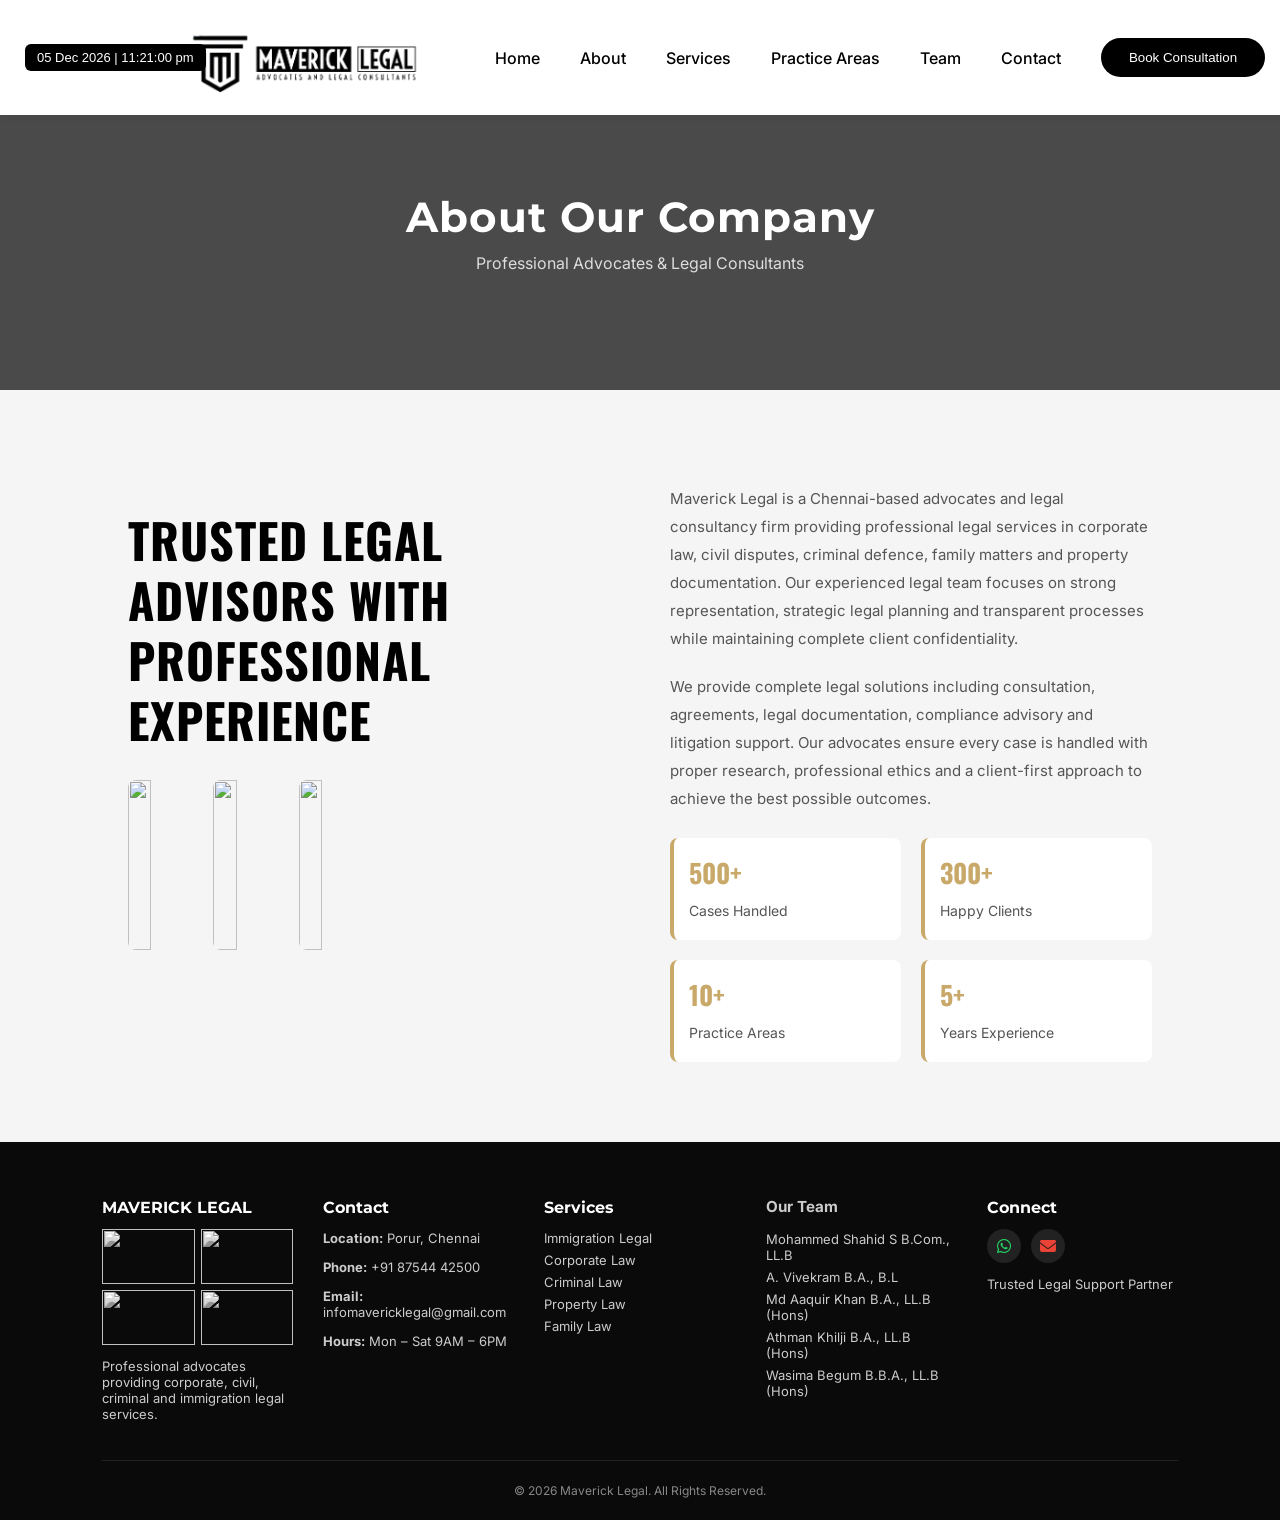
==== about.html @ 34545ffa "Add files via upload" ====
<!DOCTYPE html>
<html>

<head>

<title>About Maverick Legal</title>

<link rel="stylesheet" href="style.css">
<link rel="stylesheet" href="about.css">
<link href="https://fonts.googleapis.com/css2?family=Inter:wght@300;400;600&family=Oswald:wght@500&display=swap" rel="stylesheet">
<link href="https://fonts.googleapis.com/css2?family=Montserrat:wght@600;700&family=Open+Sans&display=swap" rel="stylesheet">
<link rel="stylesheet"
href="https://cdnjs.cloudflare.com/ajax/libs/font-awesome/6.5.0/css/all.min.css">
</head>
<meta name="viewport" content="width=device-width,initial-scale=1">

</head>

<body>


<!-- NAVBAR -->

<nav class="nav">
    <div id="dateTime"></div>
<div class="logo">

<img src="img/Maverick_legal-removebg-preview.png" alt="Maverick Legal Logo">



</div>

<ul class="menu" id="menu">

<li><a href="index.html">Home</a></li>
<li><a href="about.html">About</a></li>
<li><a href="service.html">Services</a></li>
<li><a href="practice.html">Practice Areas</a></li>
<li><a href="team.html">Team</a></li>
<li><a href="contect.html">Contact</a></li>
</ul>

<div class="menuIcon" id="menuIcon" onclick="toggleMenu()">
☰
</div>

<button class="btn" onclick="openPopup()">
Book Consultation
</button>

</nav>



<!-- HEADER -->

<section class="aboutHeader">

<div class="headerContent">

<h1>About Our Company</h1>

<p>
Professional Advocates & Legal Consultants
</p>

</div>

</section>



<!-- ABOUT -->

<section class="about">

<div class="aboutContainer">


<div class="aboutLeft">

<h1>
TRUSTED LEGAL <br>
ADVISORS WITH <br>
PROFESSIONAL <br>
EXPERIENCE
</h1>


<div class="aboutImages">

<img src="https://images.unsplash.com/photo-1589994965851-a8f479c573a9">

<img src="https://images.unsplash.com/photo-1450101499163-c8848c66ca85">

<img src="https://images.unsplash.com/photo-1505664194779-8beaceb93744">

</div>

</div>



<div class="aboutRight">

<p>

Maverick Legal is a Chennai-based advocates and legal consultancy
firm providing professional legal services in corporate law,
civil disputes, criminal defence, family matters and property
documentation. Our experienced legal team focuses on strong
representation, strategic legal planning and transparent
processes while maintaining complete client confidentiality.

</p>

<p>

We provide complete legal solutions including consultation,
agreements, legal documentation, compliance advisory and
litigation support. Our advocates ensure every case is handled
with proper research, professional ethics and a client-first
approach to achieve the best possible outcomes.

</p>


<div class="aboutNumbers">

<div class="numBox">
<h2>500+</h2>
<p>Cases Handled</p>
</div>

<div class="numBox">
<h2>300+</h2>
<p>Happy Clients</p>
</div>

<div class="numBox">
<h2>10+</h2>
<p>Practice Areas</p>
</div>

<div class="numBox">
<h2>5+</h2>
<p>Years Experience</p>
</div>

</div>

</div>


</div>

</section>



<footer class="footer">

<div class="footerGrid">

<div class="footerBox">

<h3>MAVERICK LEGAL</h3>

<div class="footerImages">

<img src="https://images.unsplash.com/photo-1589829545856-d10d557cf95f">

<img src="https://images.unsplash.com/photo-1450101499163-c8848c66ca85">

<img src="https://images.unsplash.com/photo-1505664194779-8beaceb93744">

<img src="https://images.unsplash.com/photo-1521791136064-7986c2920216">

</div>

<p>

Professional advocates providing corporate,
civil, criminal and immigration legal services.

</p>

</div>



<div class="footerBox">

<h3>Contact</h3>

<p><b>Location:</b> Porur, Chennai</p>

<p><b>Phone:</b> +91 87544 42500</p>

<p><b>Email:</b> infomavericklegal@gmail.com</p>

<p><b>Hours:</b> Mon – Sat 9AM – 6PM</p>

</div>



<div class="footerBox">

<h3>Services</h3>

<ul>

<li>Immigration Legal</li>
<li>Corporate Law</li>
<li>Criminal Law</li>
<li>Property Law</li>
<li>Family Law</li>

</ul>

</div>



<div class="footerBox1">

<h3>Our Team</h3>

<ul>

<li>Mohammed Shahid S B.Com., LL.B</li>
<li>A. Vivekram B.A., B.L</li>
<li>Md Aaquir Khan B.A., LL.B (Hons)</li>
<li>Athman Khilji B.A., LL.B (Hons)</li>
<li>Wasima Begum B.B.A., LL.B (Hons)</li>
</ul>

</div>



<div class="footerBox">

<h3>Connect</h3>
<div class="social">

<a href="https://wa.me/9187544 42500" target="_blank" class="circle whatsapp">
  <i class="fa-brands fa-whatsapp"></i>
</a>

<!-- Gmail -->
<a href="mailto:infomavericklegal@gmail.com" class="circle gmail">
  <i class="fa-solid fa-envelope"></i>
</a>

</div>

<p class="tag">

Trusted Legal Support Partner

</p>

</div>


</div>


<div class="footerBottom">

<p>
© 2026 Maverick Legal. All Rights Reserved.
</p>

</div>

</footer>

<script>

function toggleMenu(){

let menu=document.getElementById("menu");

let icon=document.getElementById("menuIcon");

menu.classList.toggle("active");

if(menu.classList.contains("active")){

icon.innerHTML="✕";

}
else{

icon.innerHTML="☰";

}

}
/* POPUP */

function openPopup(){

document.getElementById("popup").style.display="flex";

}

function closePopup(){

document.getElementById("popup").style.display="none";

}


/* BOOKING WHATSAPP */

function sendBooking(){

let name=document.getElementById("name").value;

let email=document.getElementById("email").value;

let phone=document.getElementById("phone").value;

let date=document.getElementById("date").value;

let time=document.getElementById("time").value;

let service=document.getElementById("service").value;

let message=document.getElementById("message").value;

let text=
"Consultation Booking%0A%0A"+
"Name: "+name+
"%0AEmail: "+email+
"%0APhone: "+phone+
"%0AAppointment Date: "+date+
"%0ATime: "+time+
"%0AService: "+service+
"%0AMessage: "+message;

window.open("https://wa.me/9199626877940?text="+text);

}
</script>
<script>
function sendBooking() {

    const params = {
        name: document.getElementById("name").value,
        email: document.getElementById("email").value,
        phone: document.getElementById("phone").value,
        date: document.getElementById("date").value,
        time: document.getElementById("time").value,
        service: document.getElementById("service").value,
        message: document.getElementById("message").value
    };

    if (!params.name || !params.phone) {
        alert("Please fill required fields");
        return;
    }

    emailjs.send("service_65q80qf", "template_wnsj0vs", params)
    .then(function(response) {
        alert("✅ Appointment Booked Successfully!");
        document.getElementById("bookingForm").reset();
    }, function(error) {
        alert("❌ Failed to send. Try again.");
        console.log(error);
    });
}
</script>
<script>
function updateTime() {
  const now = new Date();

  const options = { 
    day: '2-digit', 
    month: 'short', 
    year: 'numeric'
  };

  const date = now.toLocaleDateString('en-IN', options);

  const time = now.toLocaleTimeString('en-IN', {
    hour: '2-digit',
    minute: '2-digit',
    second: '2-digit'
  });

  document.getElementById("dateTime").innerHTML = date + " | " + time;
}

setInterval(updateTime, 1000);
updateTime();
</script>
<div class="popup" id="popup">

<div class="popupContent">

<span class="closeBtn" onclick="closePopup()">✕</span>

<h2>Book Consultation</h2>

<form id="bookingForm">

<input type="text" placeholder="Full Name" required>

<input type="email" placeholder="Email Address">

<input type="text" placeholder="Phone Number" required>

<label>Appointment Date</label>

<input type="date">

<label>Appointment Time</label>

<input type="time">

<select>

<option>Select Legal Service</option>

<option>Immigration Legal</option>

<option>Corporate Law</option>

<option>Criminal Law</option>

<option>Property Law</option>

<option>Family Law</option>

</select>

<textarea placeholder="Describe your legal requirement"></textarea>

<button type="button" class="bookBtn" onclick="sendBooking()">
Confirm Appointment
</button>

</form>

</div>

</div>
</body>

</html>
---- style.css ----
body{
margin:0;
font-family:'Open Sans',sans-serif;
background:#f7f7f7;
padding-top:90px; 
}

/* NAVBAR */

.nav{
  display:flex;
  justify-content:space-between;
  align-items:center;
  padding:20px 70px;
  background:white;
  box-shadow:0px 2px 10px rgba(0,0,0,0.05);

  position:fixed;   /* 🔥 important */
  top:0;
  left:0;
  width:100%;
  z-index:1000;
}

#dateTime{
  position: fixed;
  top: px;
  left: 25px;
  background: black;
  color: #fff;
  padding: 6px 12px;
  border-radius: 6px;
  font-size: 13px;
  font-family: 'Poppins', sans-serif;
  z-index: 2000;
}
/* 📱 MOBILE VIEW */
@media (max-width:768px){
  #dateTime{
    display: none;
  }
}
.logo{
display:flex;
align-items:center;
gap:10px;
font-weight:600;
font-size:18px;
}

.logo img{
height:300px;
width:auto;
min-width:120px;   /* force size */
object-fit:contain;
}

.nav{
  height:75px;
  display:flex;
  align-items:center;
  justify-content:center;
  gap:20px;
}

.menu{
  display:flex;
  list-style:none;
  margin:0;
  padding:0;
}

.menu li{
margin:0 20px;
cursor:pointer;
transition:.3s;
}

.menu a{
text-decoration:none;
color:black;
font-weight:500;
}

.menu li:hover{
color:#C8A96A;
transform:translateY(-2px);
}

/* BUTTON */

.btn{
background:black;
color:white;
border:none;
padding:12px 28px;
border-radius:30px;
cursor:pointer;
transition:.4s;
}

.btn:hover{
background:#C8A96A;
transform:scale(1.05);
}

/* MENU ICON */

.menuIcon{
display:none;
font-size:30px;
cursor:pointer;
}

/* HOME */

.home{
display:flex;
align-items:center;
justify-content:space-between;
padding:90px;
position:relative;
}

.watermark{
position:absolute;
font-size:120px;
font-family:Montserrat;
color:rgba(0,0,0,0.04);
top:120px;
left:80px;
font-weight:bold;
pointer-events:none;
}

.homeText{
width:45%;
z-index:1;
}

.homeText h1{
font-size:55px;
font-family:Montserrat;
margin:0;
}

.homeText p{
color:#555;
line-height:28px;
margin-top:15px;
}

.buttons{
margin-top:35px;
}

.dark{
background:black;
color:white;
border:none;
padding:15px 35px;
border-radius:30px;
margin-right:15px;
cursor:pointer;
transition:.4s;
}

.dark:hover{
background:#C8A96A;
transform:translateY(-3px);
}

.light{
background:white;
border:1px solid black;
padding:15px 35px;
border-radius:30px;
cursor:pointer;
transition:.4s;
}

.light:hover{
background:black;
color:white;
transform:translateY(-3px);
}

/* HOME IMAGES */

.homeImages{
width:45%;
display:flex;
gap:25px;
z-index:1;
}

.homeImages img{
width:32%;
height:320px;
object-fit:cover;
border-radius:12px;
box-shadow:0px 15px 35px rgba(0,0,0,0.15);
transition:.5s;
}

.homeImages img:hover{
transform:translateY(-10px) scale(1.05);
}
/* MOBILE VIEW */
@media (max-width:768px){

.home{
flex-direction:column;
padding:40px 20px;
text-align:center;
}

.watermark{
font-size:60px;
top:80px;
left:20px;
}

.homeText{
width:100%;
}

.homeText h1{
font-size:32px;
}

.homeText p{
font-size:15px;
line-height:24px;
}

.buttons{
display:flex;
flex-direction:column;
gap:15px;
align-items:center;
}

.dark{
width:200px;
padding:12px;
margin-right:0;
}

.light{
width:200px;
padding:12px;
}

/* IMAGES MOBILE */

.homeImages{
width:100%;
margin-top:30px;
justify-content:center;
}

.homeImages img{
width:30%;
height:180px;
}

}

/* SMALL MOBILE */

@media (max-width:480px){

.homeText h1{
font-size:26px;
}

.watermark{
font-size:40px;
top:60px;
}

.homeImages{
flex-direction:column;
align-items:center;
}

.homeImages img{
width:90%;
height:200px;
}

.dark,.light{
width:90%;
}

}
@media (max-width:768px){

.homeImages img{
width:28%;      /* reduced from 32% */
height:160px;  /* reduced from 320px */
}

}

@media (max-width:480px){

.homeImages img{
width:60%;      /* reduced from 90% */
height:150px;
}

}
/* PRACTICE STRIP */

.practiceStrip{
background:#f5f5f5;
display:flex;
justify-content:center;
gap:15px;
padding:20px;
}

.stripBox{
background:white;
display:flex;
align-items:center;
gap:15px;
padding:15px 22px;
width:240px;
border:1px solid #ddd;
transition:.4s;
cursor:pointer;
}

.stripBox h4{
margin:0;
font-size:15px;
font-family:Montserrat;
}

.stripBox p{
margin:0;
font-size:12px;
color:#666;
}

.icon{
width:45px;
height:45px;
border:1px solid black;
display:flex;
align-items:center;
justify-content:center;
transition:.3s;
}

.icon svg{
stroke:black;
}

.stripBox:hover{
background:rgb(0, 0, 0);
color:rgb(255, 255, 255);
}

.stripBox:hover p{
color:#929191;
}

.stripBox:hover .icon{
border:1px solid white;
}

.stripBox:hover .icon svg{
stroke:white;
}

.active{
background:black;
color:rgb(0, 0, 0);
}
/* TABLET */
@media (max-width:768px){

.practiceStrip{
flex-wrap:wrap;
padding:15px;
gap:10px;
}

.stripBox{
width:45%;
padding:12px;
}

.icon{
width:40px;
height:40px;
}

.stripBox h4{
font-size:14px;
}

.stripBox p{
font-size:11px;
}

}

/* MOBILE */
@media (max-width:480px){

.practiceStrip{
flex-direction:column;
align-items:center;
padding:15px 10px;
}

.stripBox{
width:95%;
padding:12px 15px;
}

.icon{
width:38px;
height:38px;
}

.stripBox h4{
font-size:13px;
}

.stripBox p{
font-size:11px;
}

}
/* ABOUT */
.about{
padding:90px 10%;
background:#ffffff;
color:rgb(0, 0, 0);
}

.aboutContainer{
display:flex;
align-items:center;
gap:60px;
}

/* Images */

.aboutImages{
width:50%;
display:grid;
grid-template-columns:repeat(2,1fr);
gap:15px;
}

.aboutImages img{
width:100%;
height:170px;
object-fit:cover;
border-radius:12px;
transition:.4s;
}

.img1{
grid-column:span 2;
height:260px;
}

.aboutImages img:hover{
transform:scale(1.05);
}

/* Content */

.aboutContent{
width:50%;
}

.aboutContent h2{
font-size:42px;
font-family:'Playfair Display',serif;
margin-bottom:15px;
}

.aboutContent span{
color:#635843;
}

.aboutContent p{
font-family:Poppins;
color:#4b4949;
line-height:28px;
font-size:15px;
margin-bottom:15px;
}

/* Features */

.aboutFeatures{
display:grid;
grid-template-columns:repeat(2,1fr);
gap:12px;
margin:25px 0;
}

.feature{
background:rgba(255,255,255,0.05);
padding:12px;
border-radius:8px;
font-family:Poppins;
font-size:14px;
border-left:3px solid #656464;
}

/* Stats */

.aboutStats{
display:flex;
gap:25px;
margin:25px 0;
}

.statBox h3{
margin:0;
color:#000000;
font-size:26px;
font-family:Playfair Display;
}

.statBox p{
margin:0;
font-size:13px;
color:#838282;
font-family:Poppins;
}

/* Button */

.aboutBtn{
display:inline-block;
margin-top:10px;
padding:12px 28px;
background:#000000;
color:rgb(255, 255, 255);
text-decoration:none;
border-radius:6px;
font-family:Poppins;
transition:.3s;
}

.aboutBtn:hover{
background:white;
}

/* Responsive */

@media(max-width:992px){

.aboutContainer{
flex-direction:column;
}

.aboutImages{
width:100%;
}

.aboutContent{
width:100%;
}

}

@media(max-width:600px){

.about{
padding:60px 6%;
}

.aboutContent h2{
font-size:30px;
}

.aboutImages img{
height:140px;
}

.img1{
height:200px;
}

.aboutStats{
flex-direction:column;
gap:10px;
}

}
/* MOBILE VIEW */
@media (max-width:768px){

.about{
padding:50px 20px;
text-align:center;
}

.aboutContainer{
flex-direction:column;
gap:30px;
}

.aboutImages{
width:100%;
grid-template-columns:1fr;
}

.aboutImages img{
height:150px;
}

.img1{
grid-column:span 1;
height:180px;
}

.aboutContent{
width:100%;
}

.aboutContent h2{
font-size:28px;
}

.aboutContent p{
font-size:14px;
line-height:24px;
}

/* FEATURES */

.aboutFeatures{
grid-template-columns:1fr;
gap:10px;
}

.feature{
font-size:13px;
padding:10px;
}

/* STATS */

.aboutStats{
flex-direction:column;
align-items:center;
gap:15px;
}

.statBox h3{
font-size:22px;
}

.statBox p{
font-size:12px;
}

/* BUTTON */

.aboutBtn{
width:200px;
padding:10px;
}

}

/* SMALL MOBILE */

@media (max-width:480px){

.aboutContent h2{
font-size:24px;
}

.aboutImages img{
height:130px;
}

.img1{
height:160px;
}

.aboutBtn{
width:90%;
}

}
@media (max-width:768px){

.aboutStats{
display:grid;
grid-template-columns:repeat(3,1fr);
gap:10px;
text-align:center;
}

.statBox h3{
font-size:20px;
}

.statBox p{
font-size:11px;
}

}
/* SERVICES */
.services{
padding:90px 10%;
background:#f4f4f4;
}

.servicesContainer{
display:flex;
gap:60px;
align-items:center;
}

/* Left */

.servicesLeft{
width:45%;
}

.servicesLeft h1{
font-family:'Libre Baskerville',serif;
font-size:48px;
line-height:60px;
margin-bottom:20px;
letter-spacing:1px;
}

.servicesLeft p{
font-family:Montserrat;
color:#555;
line-height:28px;
margin-bottom:25px;
}

.serviceBtn{
background:black;
color:white;
padding:14px 30px;
text-decoration:none;
font-family:Montserrat;
font-size:14px;
letter-spacing:1px;
transition:.3s;
}

.serviceBtn:hover{
background:#C8A96A;
}

/* Right */

.servicesRight{
width:55%;
display:grid;
grid-template-columns:repeat(2,1fr);
gap:20px;
}

.serviceCard{
background:white;
padding:25px;
border:1px solid #ddd;
transition:.3s;
}

.serviceCard h3{
font-family:'Libre Baskerville',serif;
font-size:18px;
margin-bottom:8px;
}

.serviceCard p{
font-family:Montserrat;
font-size:14px;
color:#666;
}

.serviceCard:hover{
background:black;
color:white;
transform:translateY(-6px);
}

.serviceCard:hover p{
color:#ddd;
}

.serviceCard.dark{
background:black;
color:white;
border-radius:1px;
border:1px solid #C8A96A;
box-shadow:0 10px 25px rgba(0,0,0,0.3);
}
.serviceCard.dark p{
color:#ccc;
}

/* Responsive */

@media(max-width:900px){

.servicesContainer{
flex-direction:column;
}

.servicesLeft{
width:100%;
}

.servicesRight{
width:100%;
}

}

@media(max-width:600px){

.servicesRight{
grid-template-columns:1fr;
}

.servicesLeft h1{
font-size:32px;
line-height:42px;
}

.services{
padding:60px 6%;
}

}
/* MOBILE VIEW */

@media (max-width:768px){

.services{
padding:50px 20px;
text-align:center;
}

.servicesContainer{
flex-direction:column;
gap:30px;
}

.servicesLeft{
width:100%;
}

.servicesLeft h1{
font-size:30px;
line-height:40px;
}

.servicesLeft p{
font-size:14px;
line-height:24px;
}

.serviceBtn{
display:inline-block;
width:200px;
padding:12px;
}

.servicesRight{
width:100%;
grid-template-columns:repeat(2,1fr);
gap:15px;
}

.serviceCard{
padding:18px;
}

.serviceCard h3{
font-size:16px;
}

.serviceCard p{
font-size:13px;
}

}

/* SMALL MOBILE */

@media (max-width:480px){

.servicesRight{
grid-template-columns:1fr;
}

.servicesLeft h1{
font-size:26px;
}

.serviceBtn{
width:90%;
}

.serviceCard{
padding:15px;
}

}
/* FOOTER */

.footer{
background:#0a0a0a;
color:#ccc;
padding:40px 8% 10px;
font-size:13px;
}

.footerGrid{
display:grid;
grid-template-columns:repeat(5,1fr);
gap:30px;
}

.footerBox h3{
color:white;
font-size:16px;
margin-bottom:12px;
font-family:Montserrat;
}

.footerImages{
display:grid;
grid-template-columns:repeat(2,1fr);
gap:6px;
}

.footerImages img{
width:100%;
height:55px;
object-fit:cover;
filter:grayscale(100%);
}

.footer ul{
list-style:none;
padding:0;
}

.footer ul li{
margin:6px 0;
cursor:pointer;
}

.social{
display:flex;
gap:10px;
}

.circle{
  width:34px;
  height:34px;
  border-radius:50%;
  display:flex;
  align-items:center;
  justify-content:center;
  background:#222;
  font-size:16px;
  transition:0.3s;
  text-decoration:none;
}

.circle:link,
.circle:visited{
  text-decoration:none;
}

.whatsapp{ color:#25D366; }

.gmail i{
  color:#EA4335;
}

.circle:hover{
  transform: scale(1.1);
}

.footerBottom{
border-top:1px solid #222;
margin-top:25px;
padding-top:10px;
text-align:center;
font-size:12px;
color:#888;
}
/* TABLET */

@media (max-width:900px){

.footerGrid{
grid-template-columns:repeat(2,1fr);
gap:20px;
}

}

/* MOBILE */

@media (max-width:600px){

.footer{
padding:30px 20px 10px;
text-align:center;
}

.footerGrid{
grid-template-columns:1fr;
gap:25px;
}

.footerImages{
grid-template-columns:repeat(3,1fr);
}

.footerImages img{
height:50px;
}

.social{
justify-content:center;
}

.footerBox h3{
font-size:15px;
}

.footer ul li{
font-size:13px;
}

.footerBottom{
font-size:11px;
}

}
@media (max-width:600px){

.footerGrid{
grid-template-columns:repeat(2,1fr);
}

/* Make only first, second and last full width */

.footerBox:nth-child(1){
grid-column:1 / span 2;
text-align:center;
}

.footerBox:nth-child(2){
grid-column:1 / span 2;
}

.footerBox:nth-child(5){
grid-column:1 / span 2;
text-align:center;
}

/* Services left */
.footerBox:nth-child(3){
grid-column:1;
text-align:left;
}

/* Quick links right */
.footerBox:nth-child(4){
grid-column:2;
text-align:left;
}

}

/* MOBILE */

@media(max-width:900px){

.nav{
padding:15px 25px;
}

.menuIcon{
display:block;
}

.menu{
position:absolute;
top:70px;
left:0;
width:100%;
background:black;
flex-direction:column;
display:none;
text-align:left;
padding:20px;
}

.menu.active{
display:flex;
}

.menu li{
padding:14px;
border-bottom:1px solid #222;
}

.menu a{
color:white;
}

.menu li:hover{
background:#C8A96A;
}

.menu li:hover a{
color:black;
}

.btn{
display:none;
}

.home{
flex-direction:column;
padding:40px 20px;
text-align:center;
}

.homeText{
width:100%;
}

.homeImages{
width:100%;
margin-top:30px;
}

.homeImages img{
width:100%;
height:200px;
}

.practiceStrip{
flex-direction:column;
align-items:center;
}

.stripBox{
width:95%;
}

.aboutContainer{
flex-direction:column;
}

.aboutImageGroup,
.aboutContent{
width:100%;
text-align:center;
}

.serviceGrid{
grid-template-columns:1fr;
}

.footerGrid{
grid-template-columns:1fr;
text-align:center;
}

.social{
justify-content:center;
}

}


/* POPUP */

.popup{

position:fixed;

top:0;

left:0;

width:100%;

height:100%;

background:rgba(0,0,0,0.7);

display:none;

align-items:center;

justify-content:center;

z-index:2000;

}

/* CONTENT */

.popupContent{

background:white;

padding:35px;

width:400px;

border-radius:8px;

position:relative;

animation:popup .3s;

}

@keyframes popup{

from{transform:scale(.8);}

to{transform:scale(1);}

}

.popupContent h2{

margin-top:0;

font-family:Montserrat;

}

/* CLOSE */

.closeBtn{

position:absolute;

right:15px;

top:10px;

font-size:20px;

cursor:pointer;

}

/* FORM */

.popupContent input,
.popupContent select,
.popupContent textarea{

width:100%;

padding:10px;

margin:8px 0;

border:1px solid #ddd;

font-family:Open Sans;

}

.popupContent textarea{

height:90px;

resize:none;

}

.bookBtn{

width:100%;

background:black;

color:white;

border:none;

padding:12px;

cursor:pointer;

margin-top:10px;

transition:.3s;

}

.bookBtn:hover{

background:#C8A96A;

}

/* MOBILE */

@media(max-width:500px){

.popupContent{

width:90%;

}

}
---- about.css ----
body{
margin:0;
font-family:Inter;
}


/* NAV */



/* HEADER */

.aboutHeader{

height:300px;

background:
linear-gradient(rgba(0,0,0,.7),rgba(0,0,0,.7)),
url("https://images.unsplash.com/photo-1521587760476-6c12a4b040da");

background-size:cover;

background-position:center;

display:flex;

align-items:center;

justify-content:center;

text-align:center;

color:white;

}

.headerContent h1{

font-family:Montserrat;

font-size:42px;

margin:0;

letter-spacing:1px;

}

.headerContent p{

margin-top:10px;

color:#ddd;

}



/* ABOUT */

.about{
padding:80px 10%;
background:#f5f5f5;
}

.aboutContainer{
display:flex;
gap:60px;
align-items:flex-start;
}

.aboutLeft{
width:50%;
}

.aboutLeft h1{
font-family:Oswald;
font-size:48px;
line-height:60px;
letter-spacing:1px;
margin-bottom:30px;
}


.aboutImages{
display:flex;
gap:15px;
}

.aboutImages img{
width:33%;
height:170px;
object-fit:cover;
border-radius:8px;
transition:.3s;
}

.aboutImages img:hover{
transform:scale(1.05);
}



.aboutRight{
width:50%;
}

.aboutRight p{
color:#555;
line-height:28px;
margin-bottom:20px;
font-size:15px;
}






/* RESPONSIVE */

@media(max-width:900px){

.aboutContainer{
flex-direction:column;
}

.aboutLeft{
width:100%;
}

.aboutRight{
width:100%;
}

.aboutLeft h1{
font-size:34px;
line-height:44px;
}

.aboutImages img{
height:140px;
}

}

@media(max-width:600px){

.aboutImages{
flex-direction:column;
}

.aboutImages img{
width:100%;
}

.aboutHeader{
height:220px;
}

.headerContent h1{
font-size:30px;
}

}
.aboutNumbers{

display:grid;

grid-template-columns:repeat(2,1fr);

gap:20px;

margin-top:25px;

}

.numBox{

background:white;

padding:15px;

border-radius:8px;

border-left:4px solid #C8A96A;

}

.numBox h2{

margin:0;

font-size:26px;

color:#C8A96A;

font-family:Oswald;

}

.numBox p{

margin:5px 0 0;

font-size:14px;

color:#555;

}
/* POPUP */

.popup{

position:fixed;

top:0;

left:0;

width:100%;

height:100%;

background:rgba(0,0,0,0.7);

display:none;

align-items:center;

justify-content:center;

z-index:2000;

}

/* CONTENT */

.popupContent{

background:white;

padding:35px;

width:400px;

border-radius:8px;

position:relative;

animation:popup .3s;

}

@keyframes popup{

from{transform:scale(.8);}

to{transform:scale(1);}

}

.popupContent h2{

margin-top:0;

font-family:Montserrat;

}

/* CLOSE */

.closeBtn{

position:absolute;

right:15px;

top:10px;

font-size:20px;

cursor:pointer;

}

/* FORM */

.popupContent input,
.popupContent select,
.popupContent textarea{

width:100%;

padding:10px;

margin:8px 0;

border:1px solid #ddd;

font-family:Open Sans;

}

.popupContent textarea{

height:90px;

resize:none;

}

.bookBtn{

width:100%;

background:black;

color:white;

border:none;

padding:12px;

cursor:pointer;

margin-top:10px;

transition:.3s;

}

.bookBtn:hover{

background:#C8A96A;

}

/* MOBILE */

@media(max-width:500px){

.popupContent{

width:90%;

}

}
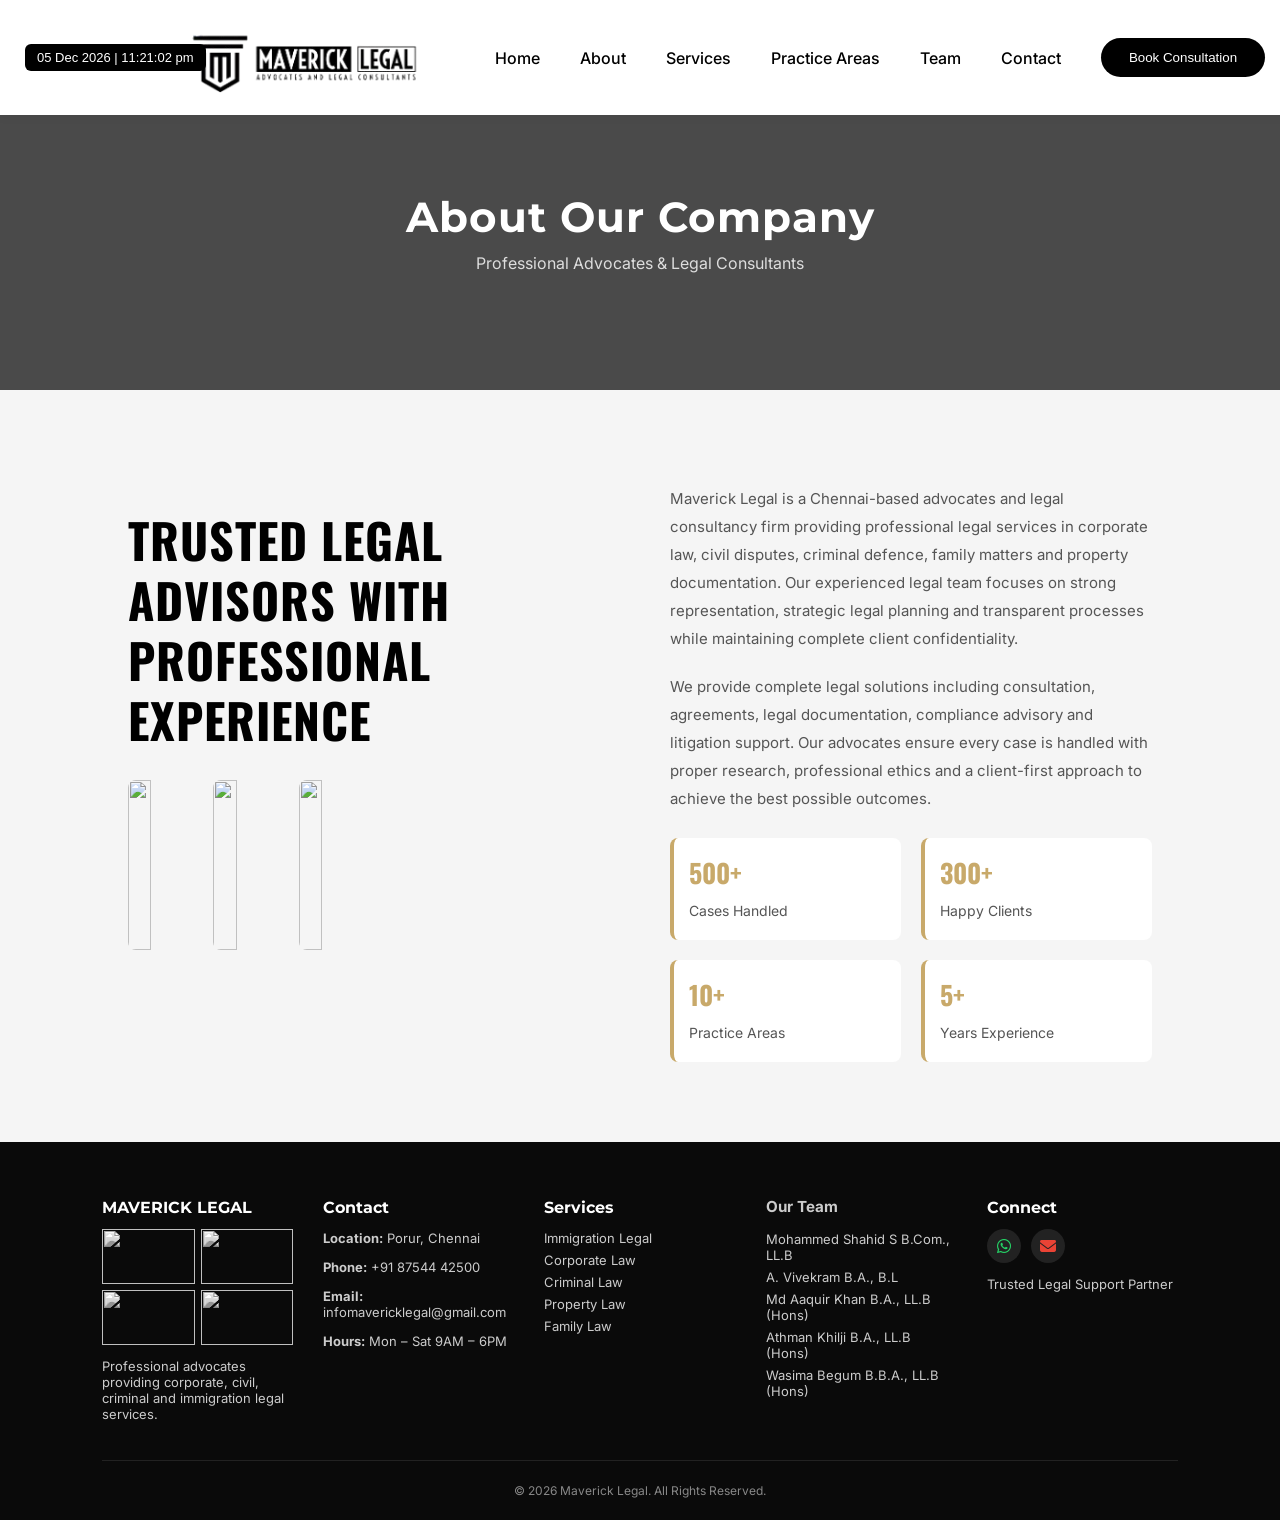
==== commit eeb31a22: "Update about.html" ====
--- a/about.html
+++ b/about.html
@@ -246,7 +246,7 @@
 <h3>Connect</h3>
 <div class="social">
 
-<a href="https://wa.me/9187544 42500" target="_blank" class="circle whatsapp">
+<a href="https://wa.me/918754442500" target="_blank" class="circle whatsapp">
   <i class="fa-brands fa-whatsapp"></i>
 </a>
 
@@ -453,4 +453,4 @@
 </div>
 </body>
 
-</html>+</html>
